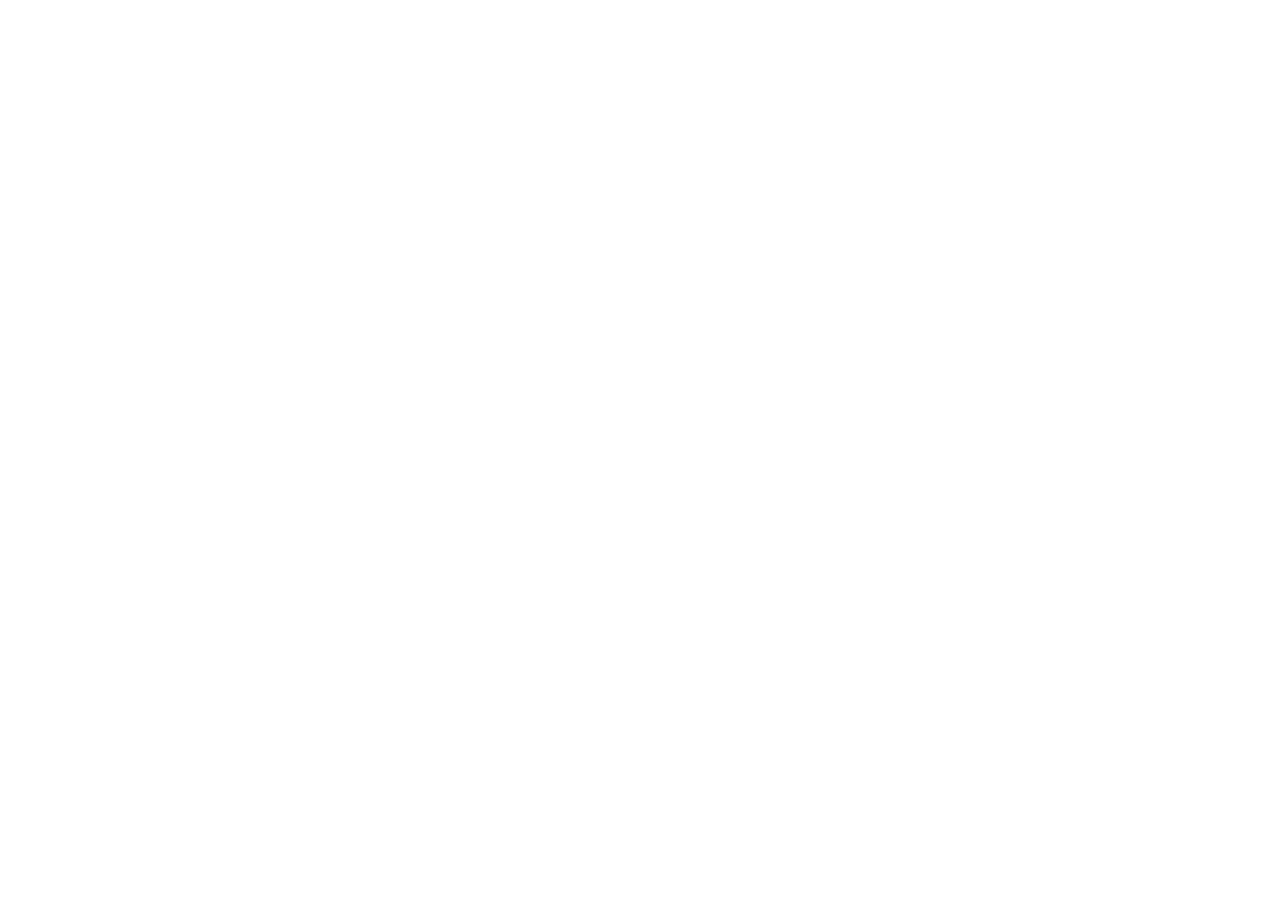
==== lumiere-email-backend/index.html @ 5f7afe89 "feat: add lumiere proposal" ====
<!doctype html>
<html lang="en">
  <head>
    <meta charset="UTF-8" />
    <link rel="icon" type="image/svg+xml" href="/vite.svg" />
    <meta name="viewport" content="width=device-width, initial-scale=1.0" />
    <title>Email Response Tracking System - Client Proposal Microsite</title>
    <script type="module" crossorigin src="/assets/index-BbkCBxkg.js"></script>
    <link rel="stylesheet" crossorigin href="/assets/index-DdEet8UH.css">
  </head>
  <body>
    <div id="root"></div>
  </body>
</html>
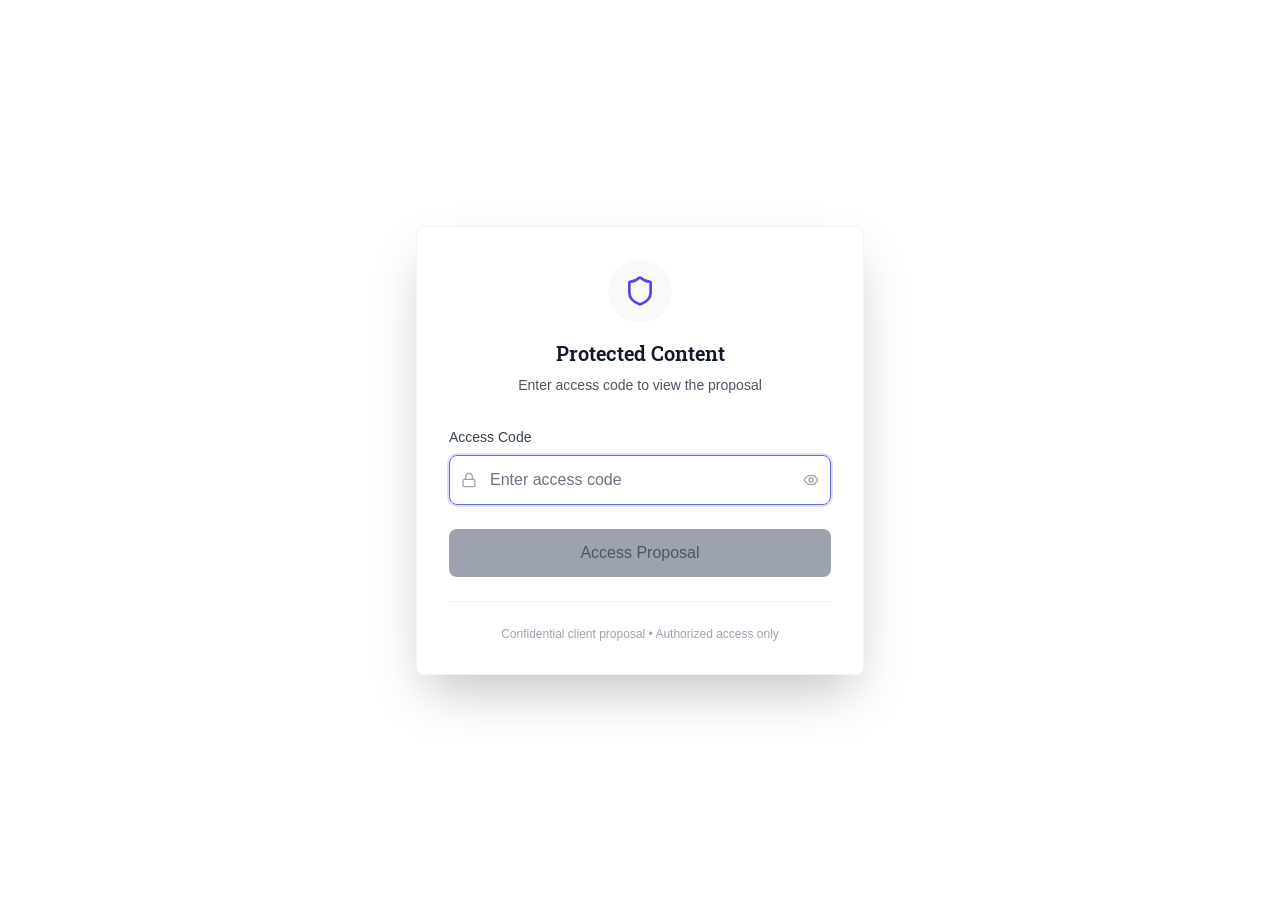
==== commit f443b7ea: "feat: update base path" ====
--- a/lumiere-email-backend/index.html
+++ b/lumiere-email-backend/index.html
@@ -5,8 +5,8 @@
     <link rel="icon" type="image/svg+xml" href="/vite.svg" />
     <meta name="viewport" content="width=device-width, initial-scale=1.0" />
     <title>Email Response Tracking System - Client Proposal Microsite</title>
-    <script type="module" crossorigin src="/assets/index-BbkCBxkg.js"></script>
-    <link rel="stylesheet" crossorigin href="/assets/index-DdEet8UH.css">
+    <script type="module" crossorigin src="/lumiere-email-backend/assets/index-BbkCBxkg.js"></script>
+    <link rel="stylesheet" crossorigin href="/lumiere-email-backend/assets/index-DdEet8UH.css">
   </head>
   <body>
     <div id="root"></div>
--- a/lumiere-email-backend/assets/index-DdEet8UH.css
+++ b/lumiere-email-backend/assets/index-DdEet8UH.css
@@ -0,0 +1 @@
+@import"https://fonts.googleapis.com/css2?family=Roboto+Slab:wght@400;500;600;700&family=Open+Sans:wght@400;500;600;700&display=swap";code[class*=language-],pre[class*=language-]{color:#ccc;background:none;font-family:Consolas,Monaco,Andale Mono,Ubuntu Mono,monospace;font-size:1em;text-align:left;white-space:pre;word-spacing:normal;word-break:normal;word-wrap:normal;line-height:1.5;-moz-tab-size:4;-o-tab-size:4;tab-size:4;-webkit-hyphens:none;hyphens:none}pre[class*=language-]{padding:1em;margin:.5em 0;overflow:auto}:not(pre)>code[class*=language-],pre[class*=language-]{background:#2d2d2d}:not(pre)>code[class*=language-]{padding:.1em;border-radius:.3em;white-space:normal}.token.comment,.token.block-comment,.token.prolog,.token.doctype,.token.cdata{color:#999}.token.punctuation{color:#ccc}.token.tag,.token.attr-name,.token.namespace,.token.deleted{color:#e2777a}.token.function-name{color:#6196cc}.token.boolean,.token.number,.token.function{color:#f08d49}.token.property,.token.class-name,.token.constant,.token.symbol{color:#f8c555}.token.selector,.token.important,.token.atrule,.token.keyword,.token.builtin{color:#cc99cd}.token.string,.token.char,.token.attr-value,.token.regex,.token.variable{color:#7ec699}.token.operator,.token.entity,.token.url{color:#67cdcc}.token.important,.token.bold{font-weight:700}.token.italic{font-style:italic}.token.entity{cursor:help}.token.inserted{color:green}*,:before,:after{--tw-border-spacing-x: 0;--tw-border-spacing-y: 0;--tw-translate-x: 0;--tw-translate-y: 0;--tw-rotate: 0;--tw-skew-x: 0;--tw-skew-y: 0;--tw-scale-x: 1;--tw-scale-y: 1;--tw-pan-x: ;--tw-pan-y: ;--tw-pinch-zoom: ;--tw-scroll-snap-strictness: proximity;--tw-gradient-from-position: ;--tw-gradient-via-position: ;--tw-gradient-to-position: ;--tw-ordinal: ;--tw-slashed-zero: ;--tw-numeric-figure: ;--tw-numeric-spacing: ;--tw-numeric-fraction: ;--tw-ring-inset: ;--tw-ring-offset-width: 0px;--tw-ring-offset-color: #fff;--tw-ring-color: rgb(59 130 246 / .5);--tw-ring-offset-shadow: 0 0 #0000;--tw-ring-shadow: 0 0 #0000;--tw-shadow: 0 0 #0000;--tw-shadow-colored: 0 0 #0000;--tw-blur: ;--tw-brightness: ;--tw-contrast: ;--tw-grayscale: ;--tw-hue-rotate: ;--tw-invert: ;--tw-saturate: ;--tw-sepia: ;--tw-drop-shadow: ;--tw-backdrop-blur: ;--tw-backdrop-brightness: ;--tw-backdrop-contrast: ;--tw-backdrop-grayscale: ;--tw-backdrop-hue-rotate: ;--tw-backdrop-invert: ;--tw-backdrop-opacity: ;--tw-backdrop-saturate: ;--tw-backdrop-sepia: ;--tw-contain-size: ;--tw-contain-layout: ;--tw-contain-paint: ;--tw-contain-style: }::backdrop{--tw-border-spacing-x: 0;--tw-border-spacing-y: 0;--tw-translate-x: 0;--tw-translate-y: 0;--tw-rotate: 0;--tw-skew-x: 0;--tw-skew-y: 0;--tw-scale-x: 1;--tw-scale-y: 1;--tw-pan-x: ;--tw-pan-y: ;--tw-pinch-zoom: ;--tw-scroll-snap-strictness: proximity;--tw-gradient-from-position: ;--tw-gradient-via-position: ;--tw-gradient-to-position: ;--tw-ordinal: ;--tw-slashed-zero: ;--tw-numeric-figure: ;--tw-numeric-spacing: ;--tw-numeric-fraction: ;--tw-ring-inset: ;--tw-ring-offset-width: 0px;--tw-ring-offset-color: #fff;--tw-ring-color: rgb(59 130 246 / .5);--tw-ring-offset-shadow: 0 0 #0000;--tw-ring-shadow: 0 0 #0000;--tw-shadow: 0 0 #0000;--tw-shadow-colored: 0 0 #0000;--tw-blur: ;--tw-brightness: ;--tw-contrast: ;--tw-grayscale: ;--tw-hue-rotate: ;--tw-invert: ;--tw-saturate: ;--tw-sepia: ;--tw-drop-shadow: ;--tw-backdrop-blur: ;--tw-backdrop-brightness: ;--tw-backdrop-contrast: ;--tw-backdrop-grayscale: ;--tw-backdrop-hue-rotate: ;--tw-backdrop-invert: ;--tw-backdrop-opacity: ;--tw-backdrop-saturate: ;--tw-backdrop-sepia: ;--tw-contain-size: ;--tw-contain-layout: ;--tw-contain-paint: ;--tw-contain-style: }*,:before,:after{box-sizing:border-box;border-width:0;border-style:solid;border-color:#e5e7eb}:before,:after{--tw-content: ""}html,:host{line-height:1.5;-webkit-text-size-adjust:100%;-moz-tab-size:4;-o-tab-size:4;tab-size:4;font-family:ui-sans-serif,system-ui,sans-serif,"Apple Color Emoji","Segoe UI Emoji",Segoe UI Symbol,"Noto Color Emoji";font-feature-settings:normal;font-variation-settings:normal;-webkit-tap-highlight-color:transparent}body{margin:0;line-height:inherit}hr{height:0;color:inherit;border-top-width:1px}abbr:where([title]){-webkit-text-decoration:underline dotted;text-decoration:underline dotted}h1,h2,h3,h4,h5,h6{font-size:inherit;font-weight:inherit}a{color:inherit;text-decoration:inherit}b,strong{font-weight:bolder}code,kbd,samp,pre{font-family:ui-monospace,SFMono-Regular,Menlo,Monaco,Consolas,Liberation Mono,Courier New,monospace;font-feature-settings:normal;font-variation-settings:normal;font-size:1em}small{font-size:80%}sub,sup{font-size:75%;line-height:0;position:relative;vertical-align:baseline}sub{bottom:-.25em}sup{top:-.5em}table{text-indent:0;border-color:inherit;border-collapse:collapse}button,input,optgroup,select,textarea{font-family:inherit;font-feature-settings:inherit;font-variation-settings:inherit;font-size:100%;font-weight:inherit;line-height:inherit;letter-spacing:inherit;color:inherit;margin:0;padding:0}button,select{text-transform:none}button,input:where([type=button]),input:where([type=reset]),input:where([type=submit]){-webkit-appearance:button;background-color:transparent;background-image:none}:-moz-focusring{outline:auto}:-moz-ui-invalid{box-shadow:none}progress{vertical-align:baseline}::-webkit-inner-spin-button,::-webkit-outer-spin-button{height:auto}[type=search]{-webkit-appearance:textfield;outline-offset:-2px}::-webkit-search-decoration{-webkit-appearance:none}::-webkit-file-upload-button{-webkit-appearance:button;font:inherit}summary{display:list-item}blockquote,dl,dd,h1,h2,h3,h4,h5,h6,hr,figure,p,pre{margin:0}fieldset{margin:0;padding:0}legend{padding:0}ol,ul,menu{list-style:none;margin:0;padding:0}dialog{padding:0}textarea{resize:vertical}input::-moz-placeholder,textarea::-moz-placeholder{opacity:1;color:#9ca3af}input::placeholder,textarea::placeholder{opacity:1;color:#9ca3af}button,[role=button]{cursor:pointer}:disabled{cursor:default}img,svg,video,canvas,audio,iframe,embed,object{display:block;vertical-align:middle}img,video{max-width:100%;height:auto}[hidden]:where(:not([hidden=until-found])){display:none}.pointer-events-none{pointer-events:none}.fixed{position:fixed}.absolute{position:absolute}.relative{position:relative}.sticky{position:sticky}.inset-0{top:0;right:0;bottom:0;left:0}.inset-y-0{top:0;bottom:0}.-top-3{top:-.75rem}.bottom-0{bottom:0}.left-0{left:0}.left-6{left:1.5rem}.right-0{right:0}.right-6{right:1.5rem}.right-8{right:2rem}.top-0{top:0}.top-20{top:5rem}.top-8{top:2rem}.z-30{z-index:30}.z-40{z-index:40}.z-50{z-index:50}.mx-auto{margin-left:auto;margin-right:auto}.my-6{margin-top:1.5rem;margin-bottom:1.5rem}.my-8{margin-top:2rem;margin-bottom:2rem}.mb-1{margin-bottom:.25rem}.mb-2{margin-bottom:.5rem}.mb-3{margin-bottom:.75rem}.mb-4{margin-bottom:1rem}.mb-6{margin-bottom:1.5rem}.mb-8{margin-bottom:2rem}.mt-0\.5{margin-top:.125rem}.mt-1{margin-top:.25rem}.mt-1\.5{margin-top:.375rem}.mt-10{margin-top:2.5rem}.mt-12{margin-top:3rem}.mt-2{margin-top:.5rem}.mt-4{margin-top:1rem}.mt-6{margin-top:1.5rem}.mt-8{margin-top:2rem}.block{display:block}.flex{display:flex}.grid{display:grid}.h-1{height:.25rem}.h-1\.5{height:.375rem}.h-16{height:4rem}.h-2{height:.5rem}.h-20{height:5rem}.h-4{height:1rem}.h-5{height:1.25rem}.h-8{height:2rem}.h-9{height:2.25rem}.h-auto{height:auto}.h-full{height:100%}.h-px{height:1px}.min-h-\[180px\]{min-height:180px}.min-h-screen{min-height:100vh}.w-1\.5{width:.375rem}.w-16{width:4rem}.w-4{width:1rem}.w-5{width:1.25rem}.w-8{width:2rem}.w-80{width:20rem}.w-full{width:100%}.min-w-0{min-width:0px}.max-w-4xl{max-width:56rem}.max-w-full{max-width:100%}.max-w-md{max-width:28rem}.max-w-none{max-width:none}.flex-1{flex:1 1 0%}.flex-shrink-0{flex-shrink:0}.translate-x-0{--tw-translate-x: 0px;transform:translate(var(--tw-translate-x),var(--tw-translate-y)) rotate(var(--tw-rotate)) skew(var(--tw-skew-x)) skewY(var(--tw-skew-y)) scaleX(var(--tw-scale-x)) scaleY(var(--tw-scale-y))}.translate-x-full{--tw-translate-x: 100%;transform:translate(var(--tw-translate-x),var(--tw-translate-y)) rotate(var(--tw-rotate)) skew(var(--tw-skew-x)) skewY(var(--tw-skew-y)) scaleX(var(--tw-scale-x)) scaleY(var(--tw-scale-y))}.transform{transform:translate(var(--tw-translate-x),var(--tw-translate-y)) rotate(var(--tw-rotate)) skew(var(--tw-skew-x)) skewY(var(--tw-skew-y)) scaleX(var(--tw-scale-x)) scaleY(var(--tw-scale-y))}@keyframes spin{to{transform:rotate(360deg)}}.animate-spin{animation:spin 1s linear infinite}.cursor-not-allowed{cursor:not-allowed}.cursor-pointer{cursor:pointer}.appearance-none{-webkit-appearance:none;-moz-appearance:none;appearance:none}.grid-cols-1{grid-template-columns:repeat(1,minmax(0,1fr))}.grid-cols-2{grid-template-columns:repeat(2,minmax(0,1fr))}.flex-col{flex-direction:column}.items-start{align-items:flex-start}.items-center{align-items:center}.justify-end{justify-content:flex-end}.justify-center{justify-content:center}.justify-between{justify-content:space-between}.gap-2{gap:.5rem}.gap-3{gap:.75rem}.gap-4{gap:1rem}.gap-6{gap:1.5rem}.space-y-1>:not([hidden])~:not([hidden]){--tw-space-y-reverse: 0;margin-top:calc(.25rem * calc(1 - var(--tw-space-y-reverse)));margin-bottom:calc(.25rem * var(--tw-space-y-reverse))}.space-y-2>:not([hidden])~:not([hidden]){--tw-space-y-reverse: 0;margin-top:calc(.5rem * calc(1 - var(--tw-space-y-reverse)));margin-bottom:calc(.5rem * var(--tw-space-y-reverse))}.space-y-4>:not([hidden])~:not([hidden]){--tw-space-y-reverse: 0;margin-top:calc(1rem * calc(1 - var(--tw-space-y-reverse)));margin-bottom:calc(1rem * var(--tw-space-y-reverse))}.space-y-5>:not([hidden])~:not([hidden]){--tw-space-y-reverse: 0;margin-top:calc(1.25rem * calc(1 - var(--tw-space-y-reverse)));margin-bottom:calc(1.25rem * var(--tw-space-y-reverse))}.space-y-6>:not([hidden])~:not([hidden]){--tw-space-y-reverse: 0;margin-top:calc(1.5rem * calc(1 - var(--tw-space-y-reverse)));margin-bottom:calc(1.5rem * var(--tw-space-y-reverse))}.overflow-hidden{overflow:hidden}.overflow-x-auto{overflow-x:auto}.overflow-y-auto{overflow-y:auto}.rounded-full{border-radius:9999px}.rounded-lg{border-radius:.5rem}.rounded-md{border-radius:.375rem}.border{border-width:1px}.border-0{border-width:0px}.border-2{border-width:2px}.border-b{border-bottom-width:1px}.border-l{border-left-width:1px}.border-t{border-top-width:1px}.border-gray-200{--tw-border-opacity: 1;border-color:rgb(229 231 235 / var(--tw-border-opacity, 1))}.border-gray-200\/20{border-color:#e5e7eb33}.border-gray-200\/30{border-color:#e5e7eb4d}.border-gray-200\/50{border-color:#e5e7eb80}.border-gray-300\/50{border-color:#d1d5db80}.border-gray-600\/50{border-color:#4b556380}.border-gray-700{--tw-border-opacity: 1;border-color:rgb(55 65 81 / var(--tw-border-opacity, 1))}.border-gray-700\/20{border-color:#37415133}.border-gray-700\/30{border-color:#3741514d}.border-gray-700\/50{border-color:#37415180}.border-red-200\/50{border-color:#fecaca80}.border-red-800\/30{border-color:#991b1b4d}.border-white\/30{border-color:#ffffff4d}.border-t-white{--tw-border-opacity: 1;border-top-color:rgb(255 255 255 / var(--tw-border-opacity, 1))}.bg-\[\#26A69A\]{--tw-bg-opacity: 1;background-color:rgb(38 166 154 / var(--tw-bg-opacity, 1))}.bg-black\/20{background-color:#0003}.bg-gray-100\/30{background-color:#f3f4f64d}.bg-gray-100\/50{background-color:#f3f4f680}.bg-gray-200{--tw-bg-opacity: 1;background-color:rgb(229 231 235 / var(--tw-bg-opacity, 1))}.bg-gray-400{--tw-bg-opacity: 1;background-color:rgb(156 163 175 / var(--tw-bg-opacity, 1))}.bg-gray-50\/20{background-color:#f9fafb33}.bg-gray-50\/50{background-color:#f9fafb80}.bg-gray-700{--tw-bg-opacity: 1;background-color:rgb(55 65 81 / var(--tw-bg-opacity, 1))}.bg-gray-700\/50{background-color:#37415180}.bg-gray-800\/20{background-color:#1f293733}.bg-gray-800\/30{background-color:#1f29374d}.bg-gray-800\/40{background-color:#1f293766}.bg-gray-800\/50{background-color:#1f293780}.bg-gray-800\/90{background-color:#1f2937e6}.bg-gray-900{--tw-bg-opacity: 1;background-color:rgb(17 24 39 / var(--tw-bg-opacity, 1))}.bg-gray-900\/50{background-color:#11182780}.bg-gray-900\/95{background-color:#111827f2}.bg-indigo-600{--tw-bg-opacity: 1;background-color:rgb(79 70 229 / var(--tw-bg-opacity, 1))}.bg-red-50\/50{background-color:#fef2f280}.bg-red-900\/20{background-color:#7f1d1d33}.bg-white{--tw-bg-opacity: 1;background-color:rgb(255 255 255 / var(--tw-bg-opacity, 1))}.bg-white\/40{background-color:#fff6}.bg-white\/50{background-color:#ffffff80}.bg-white\/60{background-color:#fff9}.bg-white\/90{background-color:#ffffffe6}.bg-white\/95{background-color:#fffffff2}.p-2{padding:.5rem}.p-2\.5{padding:.625rem}.p-3{padding:.75rem}.p-4{padding:1rem}.p-6{padding:1.5rem}.p-8{padding:2rem}.px-3{padding-left:.75rem;padding-right:.75rem}.px-4{padding-left:1rem;padding-right:1rem}.px-6{padding-left:1.5rem;padding-right:1.5rem}.px-8{padding-left:2rem;padding-right:2rem}.py-1{padding-top:.25rem;padding-bottom:.25rem}.py-12{padding-top:3rem;padding-bottom:3rem}.py-2{padding-top:.5rem;padding-bottom:.5rem}.py-3{padding-top:.75rem;padding-bottom:.75rem}.py-4{padding-top:1rem;padding-bottom:1rem}.py-8{padding-top:2rem;padding-bottom:2rem}.pb-24{padding-bottom:6rem}.pb-4{padding-bottom:1rem}.pl-10{padding-left:2.5rem}.pl-3{padding-left:.75rem}.pl-6{padding-left:1.5rem}.pl-9{padding-left:2.25rem}.pr-10{padding-right:2.5rem}.pr-3{padding-right:.75rem}.pt-4{padding-top:1rem}.pt-5{padding-top:1.25rem}.pt-6{padding-top:1.5rem}.text-left{text-align:left}.text-center{text-align:center}.font-mono{font-family:ui-monospace,SFMono-Regular,Menlo,Monaco,Consolas,Liberation Mono,Courier New,monospace}.font-open-sans{font-family:Open Sans,sans-serif}.font-roboto-slab{font-family:Roboto Slab,serif}.text-3xl{font-size:1.875rem;line-height:2.25rem}.text-9xl{font-size:8rem;line-height:1}.text-\[15px\]{font-size:15px}.text-\[18px\]{font-size:18px}.text-\[28px\]{font-size:28px}.text-lg{font-size:1.125rem;line-height:1.75rem}.text-sm{font-size:.875rem;line-height:1.25rem}.text-xl{font-size:1.25rem;line-height:1.75rem}.text-xs{font-size:.75rem;line-height:1rem}.font-bold{font-weight:700}.font-medium{font-weight:500}.font-semibold{font-weight:600}.italic{font-style:italic}.leading-\[1\.7\]{line-height:1.7}.leading-relaxed{line-height:1.625}.leading-tight{line-height:1.25}.tracking-\[6px\]{letter-spacing:6px}.text-\[\#1F1F1F\]{--tw-text-opacity: 1;color:rgb(31 31 31 / var(--tw-text-opacity, 1))}.text-\[\#757575\]{--tw-text-opacity: 1;color:rgb(117 117 117 / var(--tw-text-opacity, 1))}.text-gray-200{--tw-text-opacity: 1;color:rgb(229 231 235 / var(--tw-text-opacity, 1))}.text-gray-300{--tw-text-opacity: 1;color:rgb(209 213 219 / var(--tw-text-opacity, 1))}.text-gray-400{--tw-text-opacity: 1;color:rgb(156 163 175 / var(--tw-text-opacity, 1))}.text-gray-500{--tw-text-opacity: 1;color:rgb(107 114 128 / var(--tw-text-opacity, 1))}.text-gray-600{--tw-text-opacity: 1;color:rgb(75 85 99 / var(--tw-text-opacity, 1))}.text-gray-700{--tw-text-opacity: 1;color:rgb(55 65 81 / var(--tw-text-opacity, 1))}.text-gray-800{--tw-text-opacity: 1;color:rgb(31 41 55 / var(--tw-text-opacity, 1))}.text-gray-900{--tw-text-opacity: 1;color:rgb(17 24 39 / var(--tw-text-opacity, 1))}.text-indigo-600{--tw-text-opacity: 1;color:rgb(79 70 229 / var(--tw-text-opacity, 1))}.text-red-400{--tw-text-opacity: 1;color:rgb(248 113 113 / var(--tw-text-opacity, 1))}.text-red-600{--tw-text-opacity: 1;color:rgb(220 38 38 / var(--tw-text-opacity, 1))}.text-white{--tw-text-opacity: 1;color:rgb(255 255 255 / var(--tw-text-opacity, 1))}.placeholder-gray-400::-moz-placeholder{--tw-placeholder-opacity: 1;color:rgb(156 163 175 / var(--tw-placeholder-opacity, 1))}.placeholder-gray-400::placeholder{--tw-placeholder-opacity: 1;color:rgb(156 163 175 / var(--tw-placeholder-opacity, 1))}.placeholder-gray-500::-moz-placeholder{--tw-placeholder-opacity: 1;color:rgb(107 114 128 / var(--tw-placeholder-opacity, 1))}.placeholder-gray-500::placeholder{--tw-placeholder-opacity: 1;color:rgb(107 114 128 / var(--tw-placeholder-opacity, 1))}.opacity-\[0\.02\]{opacity:.02}.shadow-2xl{--tw-shadow: 0 25px 50px -12px rgb(0 0 0 / .25);--tw-shadow-colored: 0 25px 50px -12px var(--tw-shadow-color);box-shadow:var(--tw-ring-offset-shadow, 0 0 #0000),var(--tw-ring-shadow, 0 0 #0000),var(--tw-shadow)}.shadow-lg{--tw-shadow: 0 10px 15px -3px rgb(0 0 0 / .1), 0 4px 6px -4px rgb(0 0 0 / .1);--tw-shadow-colored: 0 10px 15px -3px var(--tw-shadow-color), 0 4px 6px -4px var(--tw-shadow-color);box-shadow:var(--tw-ring-offset-shadow, 0 0 #0000),var(--tw-ring-shadow, 0 0 #0000),var(--tw-shadow)}.shadow-sm{--tw-shadow: 0 1px 2px 0 rgba(0, 0, 0, .05);--tw-shadow-colored: 0 1px 2px 0 var(--tw-shadow-color);box-shadow:var(--tw-ring-offset-shadow, 0 0 #0000),var(--tw-ring-shadow, 0 0 #0000),var(--tw-shadow)}.outline{outline-style:solid}.ring-2{--tw-ring-offset-shadow: var(--tw-ring-inset) 0 0 0 var(--tw-ring-offset-width) var(--tw-ring-offset-color);--tw-ring-shadow: var(--tw-ring-inset) 0 0 0 calc(2px + var(--tw-ring-offset-width)) var(--tw-ring-color);box-shadow:var(--tw-ring-offset-shadow),var(--tw-ring-shadow),var(--tw-shadow, 0 0 #0000)}.ring-\[\#26A69A\]\/20{--tw-ring-color: rgb(38 166 154 / .2)}.filter{filter:var(--tw-blur) var(--tw-brightness) var(--tw-contrast) var(--tw-grayscale) var(--tw-hue-rotate) var(--tw-invert) var(--tw-saturate) var(--tw-sepia) var(--tw-drop-shadow)}.backdrop-blur-sm{--tw-backdrop-blur: blur(4px);-webkit-backdrop-filter:var(--tw-backdrop-blur) var(--tw-backdrop-brightness) var(--tw-backdrop-contrast) var(--tw-backdrop-grayscale) var(--tw-backdrop-hue-rotate) var(--tw-backdrop-invert) var(--tw-backdrop-opacity) var(--tw-backdrop-saturate) var(--tw-backdrop-sepia);backdrop-filter:var(--tw-backdrop-blur) var(--tw-backdrop-brightness) var(--tw-backdrop-contrast) var(--tw-backdrop-grayscale) var(--tw-backdrop-hue-rotate) var(--tw-backdrop-invert) var(--tw-backdrop-opacity) var(--tw-backdrop-saturate) var(--tw-backdrop-sepia)}.transition-all{transition-property:all;transition-timing-function:cubic-bezier(.4,0,.2,1);transition-duration:.15s}.transition-colors{transition-property:color,background-color,border-color,text-decoration-color,fill,stroke;transition-timing-function:cubic-bezier(.4,0,.2,1);transition-duration:.15s}.transition-transform{transition-property:transform;transition-timing-function:cubic-bezier(.4,0,.2,1);transition-duration:.15s}.duration-150{transition-duration:.15s}.duration-300{transition-duration:.3s}.duration-500{transition-duration:.5s}*{font-family:Open Sans,-apple-system,BlinkMacSystemFont,Segoe UI,Roboto,sans-serif}.font-roboto-slab{font-family:Roboto Slab,serif}.font-open-sans{font-family:Open Sans,sans-serif}.backdrop-blur-sm{-webkit-backdrop-filter:blur(8px);backdrop-filter:blur(8px)}::-webkit-scrollbar{width:4px}::-webkit-scrollbar-track{background:transparent}::-webkit-scrollbar-thumb{background:#9ca3af;border-radius:2px}::-webkit-scrollbar-thumb:hover{background:#6b7280}*{transition:background-color .15s ease,border-color .15s ease,color .15s ease}.first\:mt-0:first-child{margin-top:0}.hover\:border-gray-300\/50:hover{border-color:#d1d5db80}.hover\:border-gray-600\/50:hover{border-color:#4b556380}.hover\:bg-gray-100:hover{--tw-bg-opacity: 1;background-color:rgb(243 244 246 / var(--tw-bg-opacity, 1))}.hover\:bg-gray-100\/50:hover{background-color:#f3f4f680}.hover\:bg-gray-50\/50:hover{background-color:#f9fafb80}.hover\:bg-gray-50\/90:hover{background-color:#f9fafbe6}.hover\:bg-gray-700\/90:hover{background-color:#374151e6}.hover\:bg-gray-800:hover{--tw-bg-opacity: 1;background-color:rgb(31 41 55 / var(--tw-bg-opacity, 1))}.hover\:bg-gray-800\/30:hover{background-color:#1f29374d}.hover\:bg-gray-800\/50:hover{background-color:#1f293780}.hover\:bg-indigo-700:hover{--tw-bg-opacity: 1;background-color:rgb(67 56 202 / var(--tw-bg-opacity, 1))}.hover\:text-gray-600:hover{--tw-text-opacity: 1;color:rgb(75 85 99 / var(--tw-text-opacity, 1))}.hover\:text-gray-900:hover{--tw-text-opacity: 1;color:rgb(17 24 39 / var(--tw-text-opacity, 1))}.hover\:text-white:hover{--tw-text-opacity: 1;color:rgb(255 255 255 / var(--tw-text-opacity, 1))}.hover\:shadow-lg:hover{--tw-shadow: 0 10px 15px -3px rgb(0 0 0 / .1), 0 4px 6px -4px rgb(0 0 0 / .1);--tw-shadow-colored: 0 10px 15px -3px var(--tw-shadow-color), 0 4px 6px -4px var(--tw-shadow-color);box-shadow:var(--tw-ring-offset-shadow, 0 0 #0000),var(--tw-ring-shadow, 0 0 #0000),var(--tw-shadow)}.hover\:shadow-md:hover{--tw-shadow: 0 4px 6px -1px rgba(0, 0, 0, .1), 0 2px 4px -1px rgba(0, 0, 0, .06);--tw-shadow-colored: 0 4px 6px -1px var(--tw-shadow-color), 0 2px 4px -1px var(--tw-shadow-color);box-shadow:var(--tw-ring-offset-shadow, 0 0 #0000),var(--tw-ring-shadow, 0 0 #0000),var(--tw-shadow)}.focus\:border-indigo-500:focus{--tw-border-opacity: 1;border-color:rgb(99 102 241 / var(--tw-border-opacity, 1))}.focus\:outline-none:focus{outline:2px solid transparent;outline-offset:2px}.focus\:ring-2:focus{--tw-ring-offset-shadow: var(--tw-ring-inset) 0 0 0 var(--tw-ring-offset-width) var(--tw-ring-offset-color);--tw-ring-shadow: var(--tw-ring-inset) 0 0 0 calc(2px + var(--tw-ring-offset-width)) var(--tw-ring-color);box-shadow:var(--tw-ring-offset-shadow),var(--tw-ring-shadow),var(--tw-shadow, 0 0 #0000)}.focus\:ring-indigo-500\/20:focus{--tw-ring-color: rgb(99 102 241 / .2)}.group:hover .group-hover\:text-gray-800{--tw-text-opacity: 1;color:rgb(31 41 55 / var(--tw-text-opacity, 1))}.group:hover .group-hover\:text-white{--tw-text-opacity: 1;color:rgb(255 255 255 / var(--tw-text-opacity, 1))}.dark\:border-gray-700:is(.dark *){--tw-border-opacity: 1;border-color:rgb(55 65 81 / var(--tw-border-opacity, 1))}.dark\:bg-white:is(.dark *){--tw-bg-opacity: 1;background-color:rgb(255 255 255 / var(--tw-bg-opacity, 1))}.dark\:text-gray-400:is(.dark *){--tw-text-opacity: 1;color:rgb(156 163 175 / var(--tw-text-opacity, 1))}.dark\:text-gray-900:is(.dark *){--tw-text-opacity: 1;color:rgb(17 24 39 / var(--tw-text-opacity, 1))}.dark\:hover\:bg-gray-100:hover:is(.dark *){--tw-bg-opacity: 1;background-color:rgb(243 244 246 / var(--tw-bg-opacity, 1))}.dark\:hover\:bg-gray-700:hover:is(.dark *){--tw-bg-opacity: 1;background-color:rgb(55 65 81 / var(--tw-bg-opacity, 1))}@media (min-width: 640px){.sm\:grid-cols-2{grid-template-columns:repeat(2,minmax(0,1fr))}}@media (min-width: 1024px){.lg\:relative{position:relative}.lg\:hidden{display:none}.lg\:w-64{width:16rem}.lg\:flex-shrink-0{flex-shrink:0}.lg\:translate-x-0{--tw-translate-x: 0px;transform:translate(var(--tw-translate-x),var(--tw-translate-y)) rotate(var(--tw-rotate)) skew(var(--tw-skew-x)) skewY(var(--tw-skew-y)) scaleX(var(--tw-scale-x)) scaleY(var(--tw-scale-y))}.lg\:grid-cols-3{grid-template-columns:repeat(3,minmax(0,1fr))}.lg\:px-10{padding-left:2.5rem;padding-right:2.5rem}}
